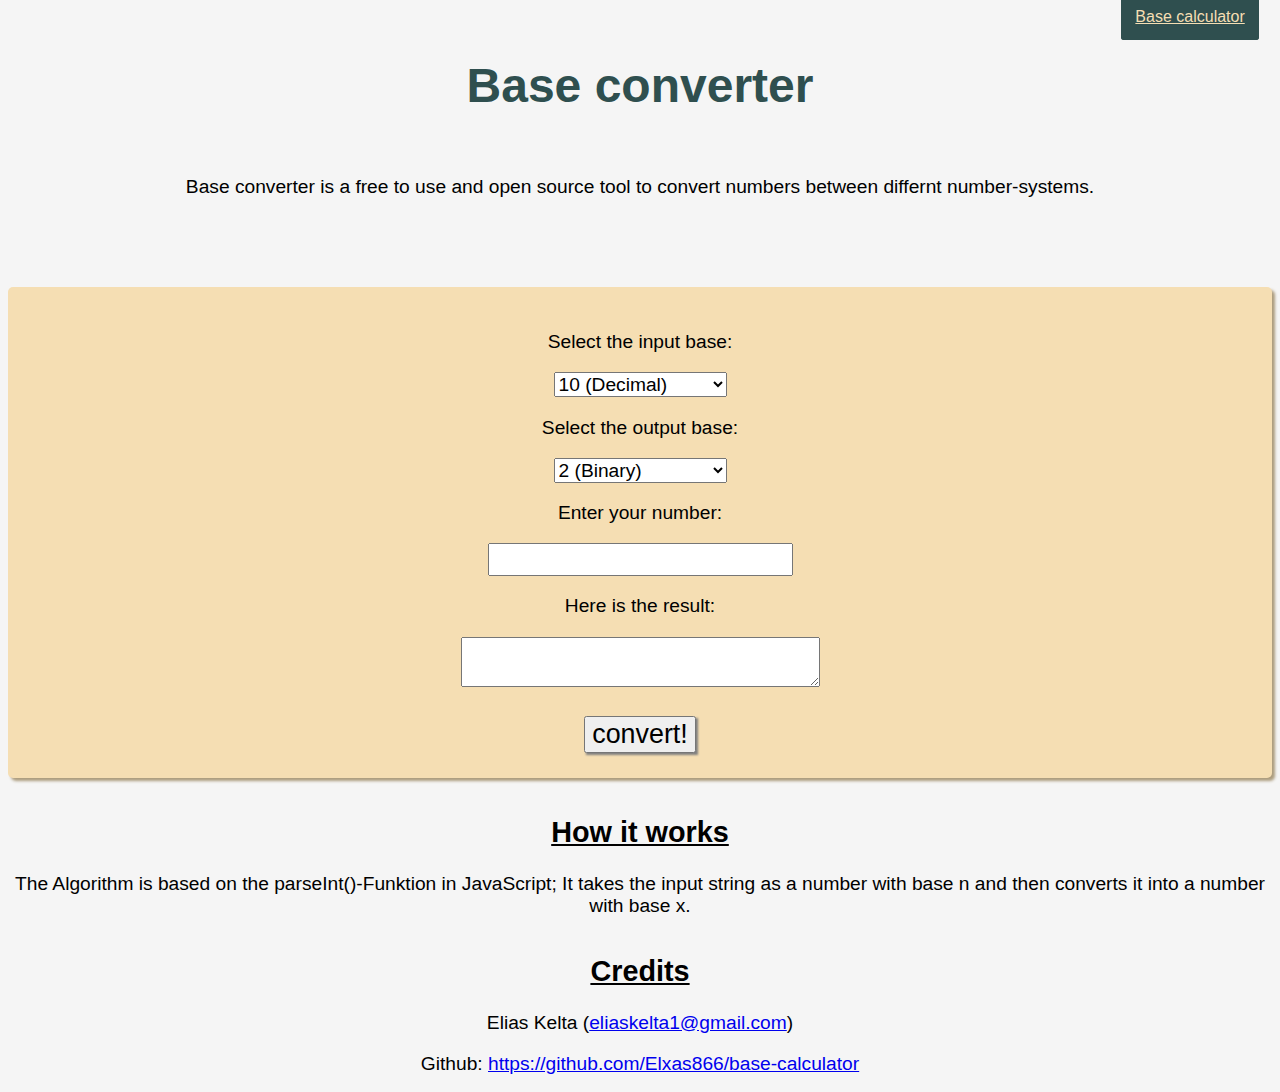
==== base-converter.html @ 106df60e "updated info" ====
<!DOCTYPE html>
<html lang="en">
<head>
    <meta charset="UTF-8">
    <meta http-equiv="X-UA-Compatible" content="IE=edge">
    <meta name="viewport" content="width=device-width, initial-scale=1.0">
    <title>Base converter</title>
    <link rel="stylesheet" href="style.css">
</head>
<body>
    <div class="nav">
        <a href="index.html">Base calculator</a>
    </div>
    <h1 id="header">Base converter</h1>
    <div class="info">
        <p>Base converter is a free to use and open source tool to convert numbers between differnt number-systems.</p>
    </div>
    <div class="main">
        <p>Select the input base:</p>
        <select name="inbase" id="inbase">
            <option value="bin">2 (Binary)</option>
            <option value="4">4</option>
            <option value="6">6</option>
            <option value="oct">8 (Octal)</option>
            <option selected="selected" value="dec">10 (Decimal)</option>
            <option value="hex">16 (Hexadecimal)</option>
        </select>
        <p>Select the output base:</p>
        <select name="outbase" id="outbase">
            <option selected="selected" value="bin">2 (Binary)</option>
            <option value="4">4</option>
            <option value="6">6</option>
            <option value="oct">8 (Octal)</option>
            <option value="dec">10 (Decimal)</option>
            <option value="hex">16 (Hexadecimal)</option>
        </select>
        <p>Enter your number:</p>
        <input type="number" name="input" id="input">
        <p>Here is the result:</p>
        <textarea readonly=true id="output" cols="30" rows="2"></textarea>
        <div id="calcbtndiv">
            <button id="calcbtn" onclick="convert()">convert!</button>
        </div>
    </div>
    <div class="howitworks">
        <h2>How it works</h2>
        <p>The Algorithm is based on the parseInt()-Funktion in JavaScript; It takes the input string as a number with base n
            and then converts it into a number with base x.
        </p>
    </div>
    <div class="credits">
        <h2>Credits</h2>
        <p>Elias Kelta (<a href="mailto:eliaskelta1@gmail.com">eliaskelta1@gmail.com</a>)</p>
        <p>Github: <a href="https://github.com/Elxas866/base-calculator">https://github.com/Elxas866/base-calculator</a></p>
    </div>
</body>
<script src="convert.js"></script>
</html>
---- style.css ----
body {
    background-color: whitesmoke;
    font-family:-apple-system, BlinkMacSystemFont, 'Segoe UI', Roboto, Oxygen, Ubuntu, Cantarell, 'Open Sans', 'Helvetica Neue', sans-serif;
}

.nav {
    text-align: end;
}

.nav a {
    margin: 1%;
    padding: 1%;
    color: wheat;
    background-color: darkslategrey;
    border: darkslategrey 2px solid;
    border-radius: 3px;
}

#header {
    text-align: center;
    font-size: 300%;
    color: darkslategrey;
}

.info {
    text-align: center;
    font-size: 120%;
    margin-top: 5%;
}

.main {
    background-color: wheat;
    text-align: center;
    margin-top: 7%;
    padding: 2%;
    font-size: 120%;
    border-radius: 5px;
    box-shadow: rgb(172, 156, 125) 3px 3px 3px;
}

.main textarea {
    font-size: 120%;
}

.main input {
    font-size: 120%;
}

#base, #inbase, #outbase {
    font-size: 100%;
}

#base:hover, #inbase:hover, #outbase:hover {
    cursor: pointer;
}

#calcbtn {
    font-size: 140%;
    box-shadow: gray 2px 2px 2px;
}

#calcbtn:hover {
    cursor: pointer;
}

#calcbtndiv {
    margin-top: 2%;
}

.credits {
    text-align: center;
    margin-top: 3%;
    font-size: 120%;
}

.credits h2 {
    text-decoration: underline;
}

.howitworks {
    text-align: center;
    margin-top: 3%;
    font-size: 120%;
}

.howitworks h2 {
    text-decoration: underline;
}



@media all and (max-width: 600px){
    #base {
        font-size: 140%;
    }

    .main textarea {
        font-size: 120%;
    }
}
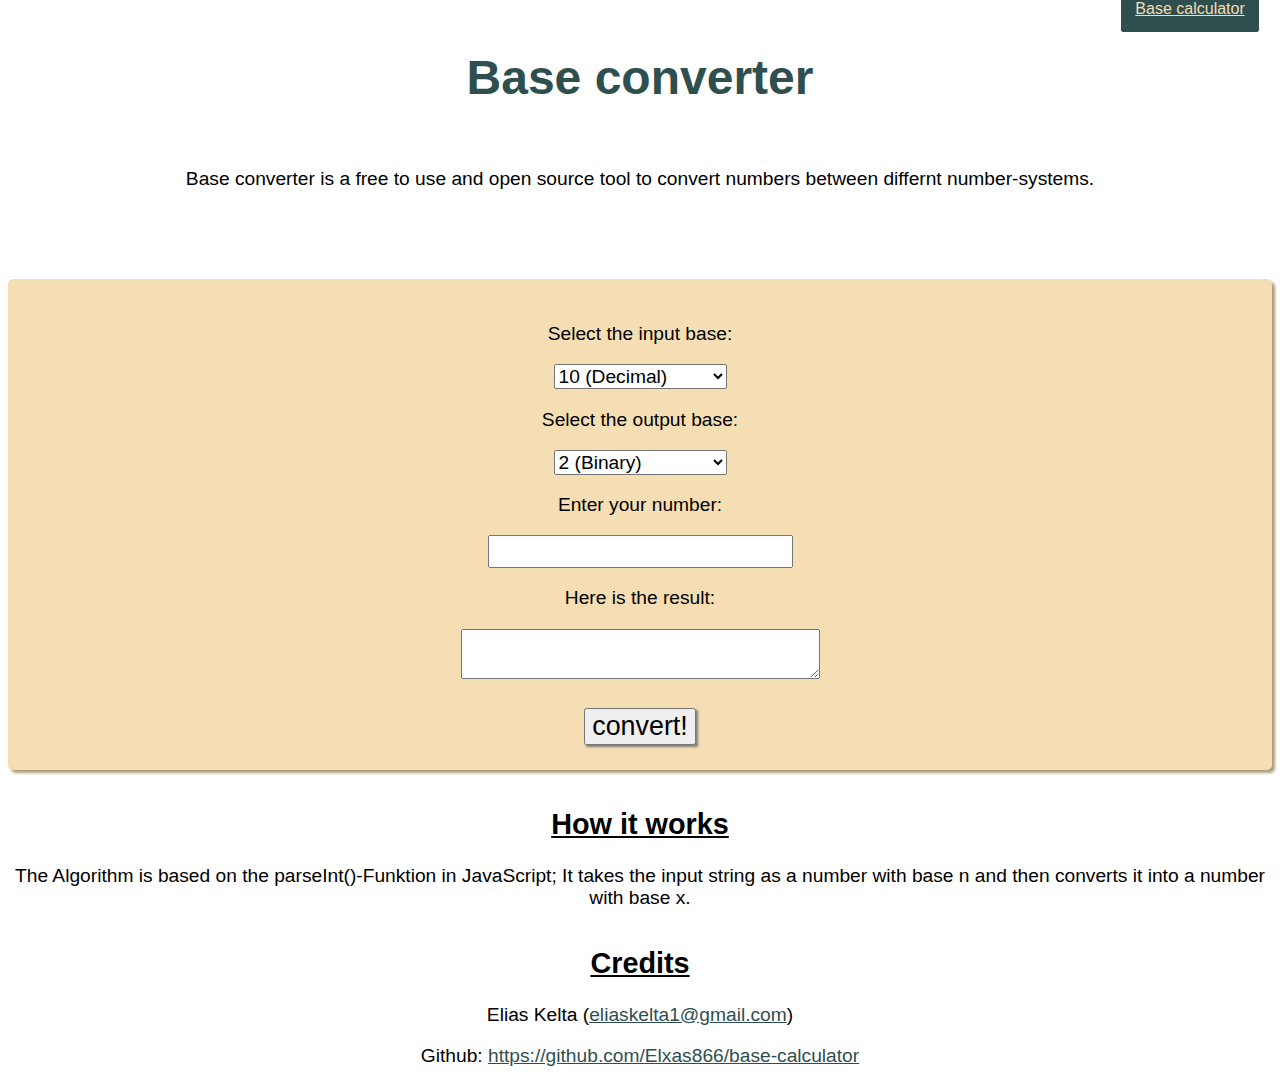
==== commit afae912f: "updated style" ====
--- a/base-converter.html
+++ b/base-converter.html
@@ -35,7 +35,7 @@
             <option value="hex">16 (Hexadecimal)</option>
         </select>
         <p>Enter your number:</p>
-        <input type="number" name="input" id="input">
+        <input type="tel" name="input" id="input">
         <p>Here is the result:</p>
         <textarea readonly=true id="output" cols="30" rows="2"></textarea>
         <div id="calcbtndiv">
--- a/style.css
+++ b/style.css
@@ -1,6 +1,11 @@
 body {
-    background-color: whitesmoke;
+    background-color: white;
     font-family:-apple-system, BlinkMacSystemFont, 'Segoe UI', Roboto, Oxygen, Ubuntu, Cantarell, 'Open Sans', 'Helvetica Neue', sans-serif;
+    margin-top: 0;
+}
+
+a {
+    color: darkslategrey;
 }
 
 .nav {
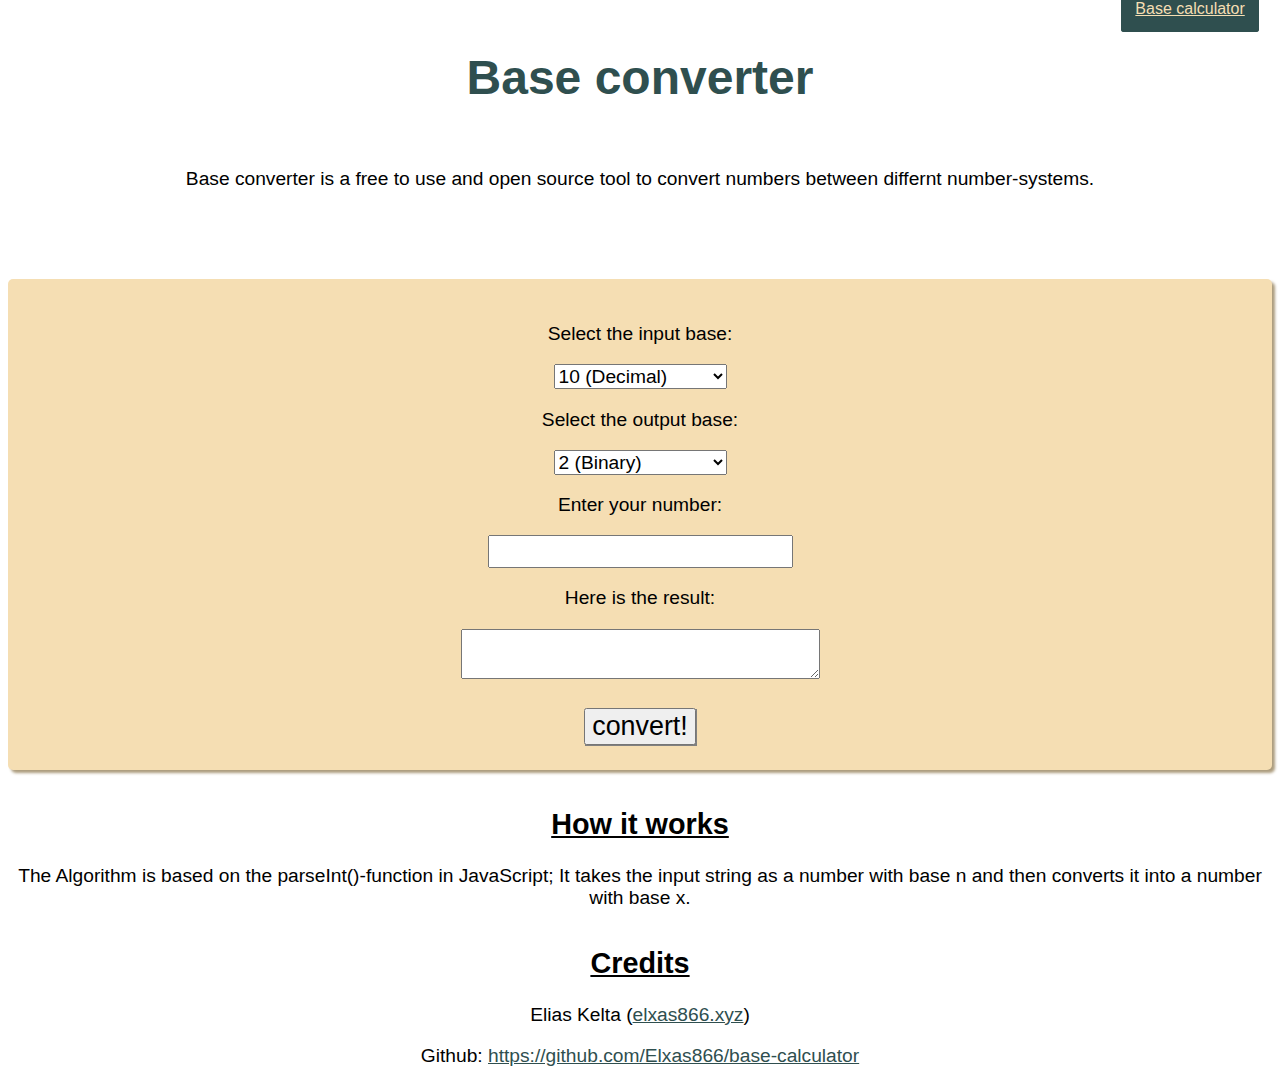
==== commit b5dc71bd: "corrected spelling mistake" ====
--- a/base-converter.html
+++ b/base-converter.html
@@ -6,6 +6,7 @@
     <meta name="viewport" content="width=device-width, initial-scale=1.0">
     <title>Base converter</title>
     <link rel="stylesheet" href="style.css">
+    <link rel="icon" type="image/png" href="assets/favicon.png"/>
 </head>
 <body>
     <div class="nav">
@@ -23,7 +24,7 @@
             <option value="6">6</option>
             <option value="oct">8 (Octal)</option>
             <option selected="selected" value="dec">10 (Decimal)</option>
-            <option value="hex">16 (Hexadecimal)</option>
+            <option onclick="hex()" value="hex">16 (Hexadecimal)</option>
         </select>
         <p>Select the output base:</p>
         <select name="outbase" id="outbase">
@@ -35,7 +36,7 @@
             <option value="hex">16 (Hexadecimal)</option>
         </select>
         <p>Enter your number:</p>
-        <input type="tel" name="input" id="input">
+        <input type="number" name="input" id="input">
         <p>Here is the result:</p>
         <textarea readonly=true id="output" cols="30" rows="2"></textarea>
         <div id="calcbtndiv">
@@ -44,13 +45,13 @@
     </div>
     <div class="howitworks">
         <h2>How it works</h2>
-        <p>The Algorithm is based on the parseInt()-Funktion in JavaScript; It takes the input string as a number with base n
+        <p>The Algorithm is based on the parseInt()-function in JavaScript; It takes the input string as a number with base n
             and then converts it into a number with base x.
         </p>
     </div>
     <div class="credits">
         <h2>Credits</h2>
-        <p>Elias Kelta (<a href="mailto:eliaskelta1@gmail.com">eliaskelta1@gmail.com</a>)</p>
+        <p>Elias Kelta (<a href="http://www.elxas866.xyz">elxas866.xyz</a>)</p>
         <p>Github: <a href="https://github.com/Elxas866/base-calculator">https://github.com/Elxas866/base-calculator</a></p>
     </div>
 </body>
--- a/style.css
+++ b/style.css
@@ -2,6 +2,11 @@
     background-color: white;
     font-family:-apple-system, BlinkMacSystemFont, 'Segoe UI', Roboto, Oxygen, Ubuntu, Cantarell, 'Open Sans', 'Helvetica Neue', sans-serif;
     margin-top: 0;
+}
+
+::selection {
+    color: white;
+    background-color: darkslategrey;
 }
 
 a {
@@ -61,7 +66,7 @@
 
 #calcbtn {
     font-size: 140%;
-    box-shadow: gray 2px 2px 2px;
+    box-shadow: gray 1px 1px;
 }
 
 #calcbtn:hover {
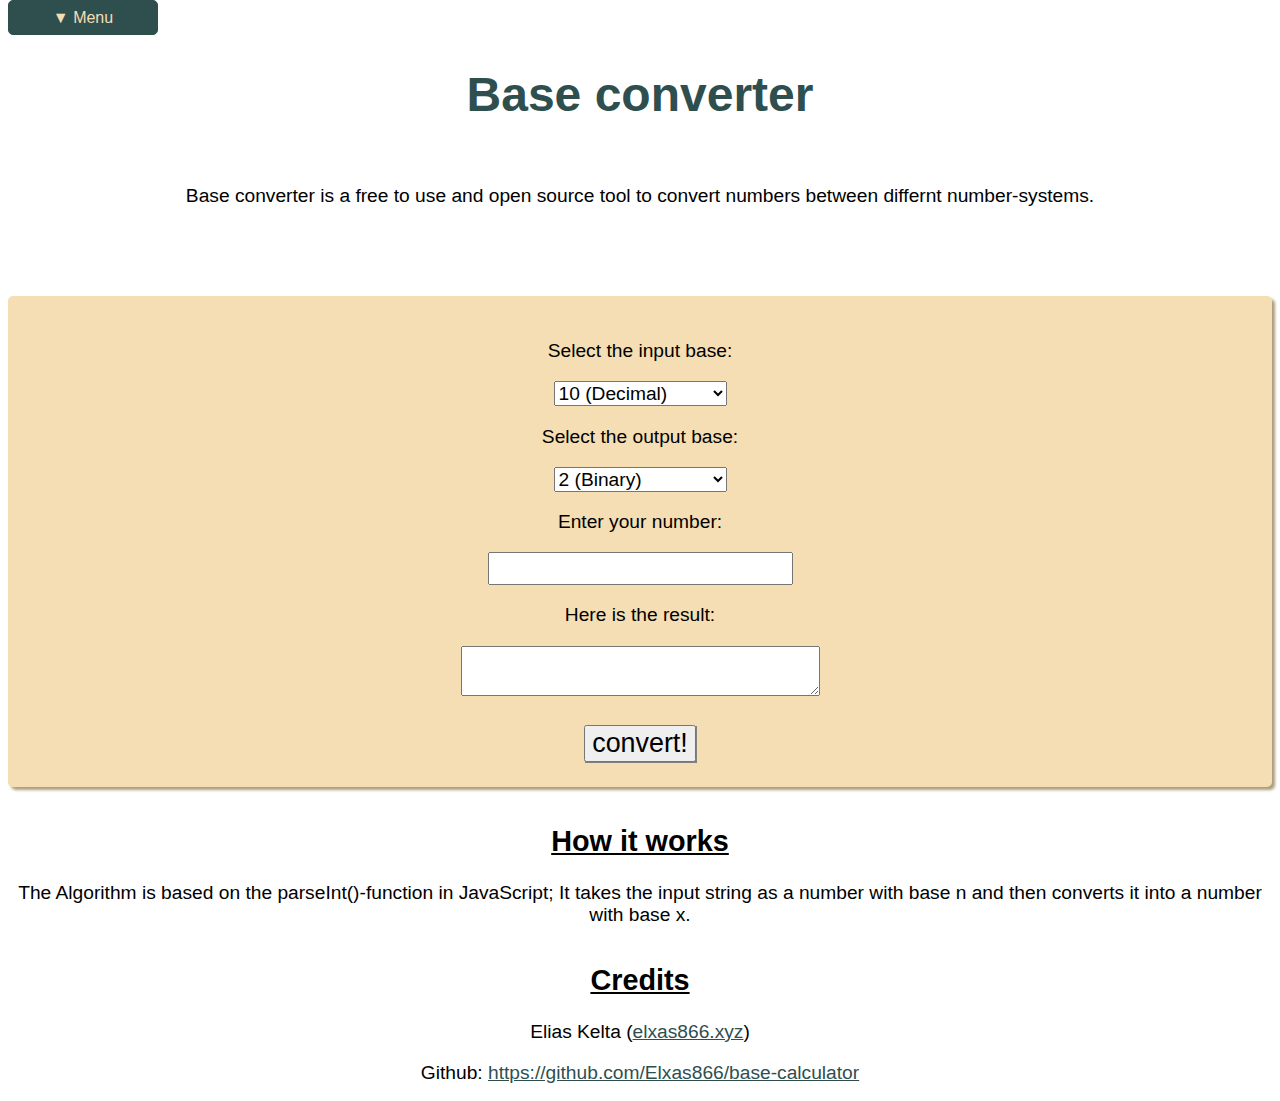
==== commit 31f00041: "changed nav dropdown" ====
--- a/base-converter.html
+++ b/base-converter.html
@@ -9,8 +9,12 @@
     <link rel="icon" type="image/png" href="assets/favicon.png"/>
 </head>
 <body>
-    <div class="nav">
-        <a href="index.html">Base calculator</a>
+    <div class="dropdown">
+        <button class="dropbtn">▼ Menu</button>
+        <div class="dropdown-content">
+            <a href="index.html">Base calculator</a>
+            <a href="#">Text converter</a>
+        </div>
     </div>
     <h1 id="header">Base converter</h1>
     <div class="info">
--- a/style.css
+++ b/style.css
@@ -1,4 +1,11 @@
+@keyframes load {
+    0%{opacity: 0;}
+    100%{opacity: 100;}
+}
+
 body {
+    animation-name: load;
+    animation-duration: 1s;
     background-color: white;
     font-family:-apple-system, BlinkMacSystemFont, 'Segoe UI', Roboto, Oxygen, Ubuntu, Cantarell, 'Open Sans', 'Helvetica Neue', sans-serif;
     margin-top: 0;
@@ -13,17 +20,54 @@
     color: darkslategrey;
 }
 
-.nav {
-    text-align: end;
+@keyframes nav_slide_in {
+    0%{transform: translateY(-50px);}
+    100%{transform: translateY(0px);}
 }
 
-.nav a {
-    margin: 1%;
-    padding: 1%;
+.dropbtn {
+    background-color: darkslategrey;
     color: wheat;
-    background-color: darkslategrey;
-    border: darkslategrey 2px solid;
-    border-radius: 3px;
+    min-width: 150px;
+    padding: 5%;
+    font-size: 100%;
+    border: 1px solid darkslategrey;
+    border-radius: 5px;
+    cursor: pointer;
+}
+
+/* The container <div> - needed to position the dropdown content */
+.dropdown {
+    animation-name: nav_slide_in;
+    animation-duration: 1s;
+    position: relative;
+    display: inline-block;
+}
+
+/* Dropdown Content (Hidden by Default) */
+.dropdown-content {
+    display: none;
+    position: absolute;
+    background-color: #f9f9f9;
+    min-width: 160px;
+    box-shadow: 0px 8px 16px 0px rgba(0,0,0,0.2);
+    z-index: 1;
+}
+
+/* Links inside the dropdown */
+.dropdown-content a {
+    color: black;
+    padding: 12px 16px;
+    text-decoration: none;
+    display: block;
+}
+
+/* Change color of dropdown links on hover */
+.dropdown-content a:hover {background-color: #f1f1f1}
+
+/* Show the dropdown menu on hover */
+.dropdown:hover .dropdown-content {
+    display: block;
 }
 
 #header {
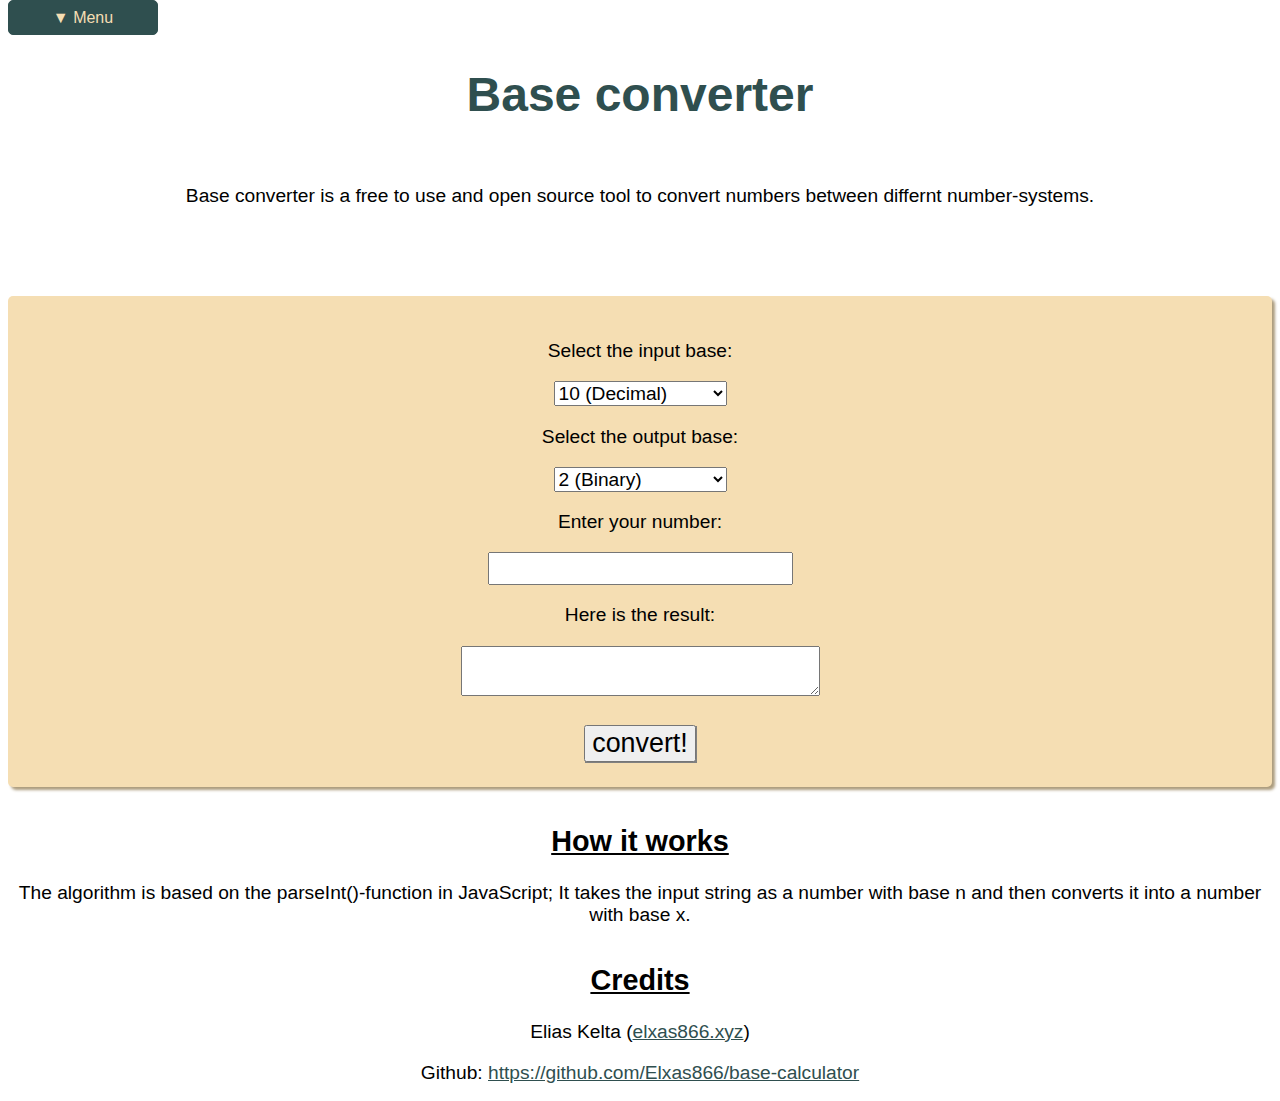
==== commit 597256f4: "optimized text converter" ====
--- a/base-converter.html
+++ b/base-converter.html
@@ -13,7 +13,7 @@
         <button class="dropbtn">▼ Menu</button>
         <div class="dropdown-content">
             <a href="index.html">Base calculator</a>
-            <a href="#">Text converter</a>
+            <a href="text-converter.html">Text converter</a>
         </div>
     </div>
     <h1 id="header">Base converter</h1>
@@ -49,7 +49,7 @@
     </div>
     <div class="howitworks">
         <h2>How it works</h2>
-        <p>The Algorithm is based on the parseInt()-function in JavaScript; It takes the input string as a number with base n
+        <p>The algorithm is based on the parseInt()-function in JavaScript; It takes the input string as a number with base n
             and then converts it into a number with base x.
         </p>
     </div>
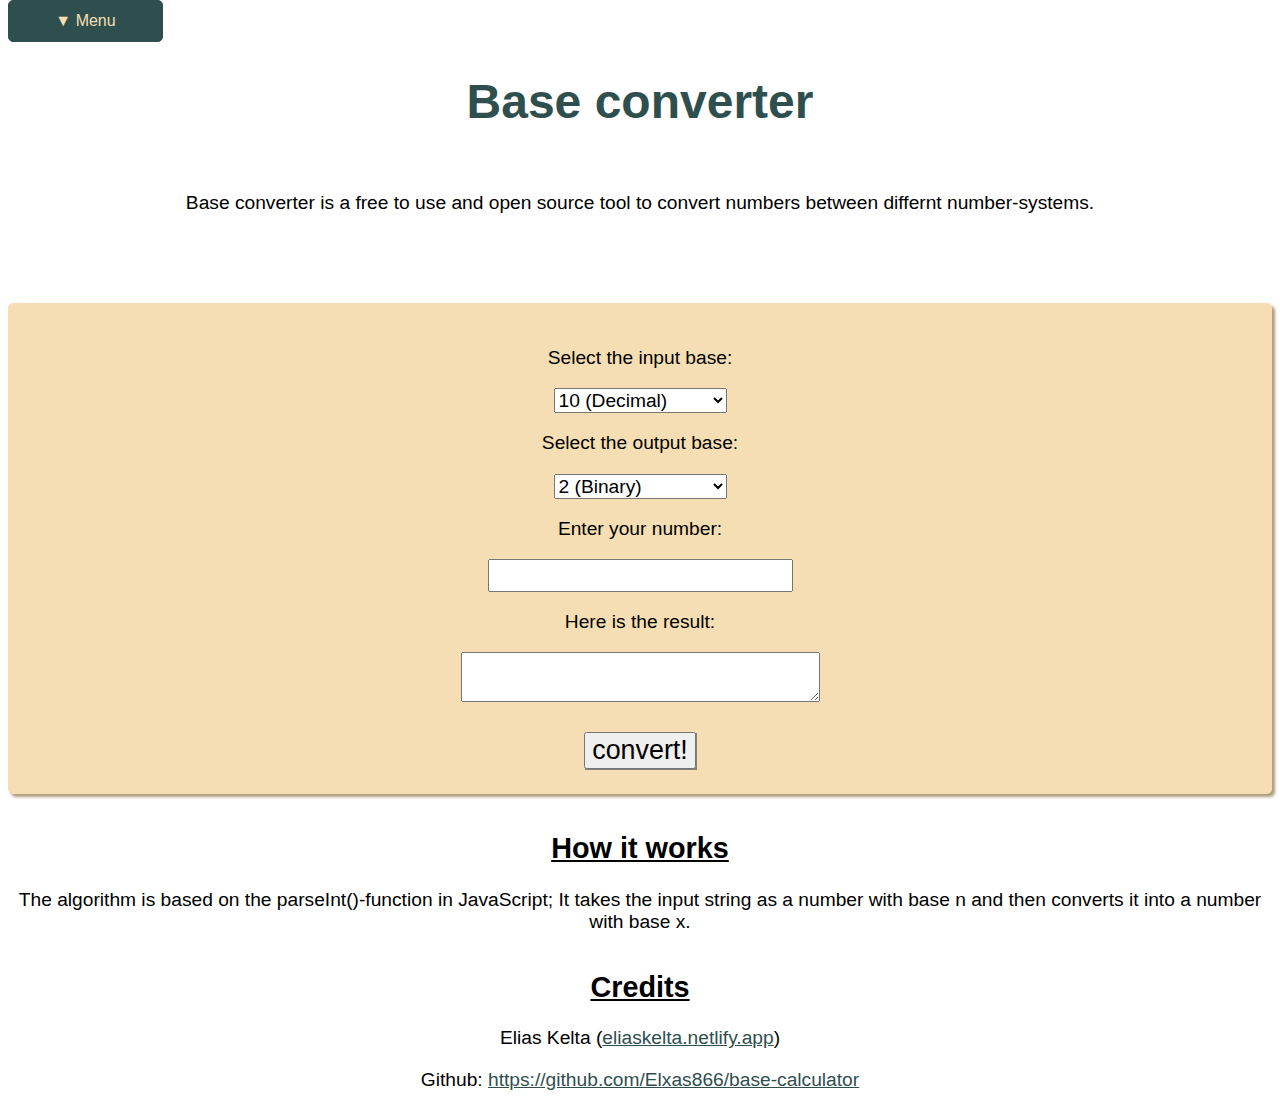
==== commit cba75d66: "updated portfolio link" ====
--- a/base-converter.html
+++ b/base-converter.html
@@ -55,7 +55,7 @@
     </div>
     <div class="credits">
         <h2>Credits</h2>
-        <p>Elias Kelta (<a href="http://www.elxas866.xyz">elxas866.xyz</a>)</p>
+        <p>Elias Kelta (<a href="https://eliaskelta.netlify.app/">eliaskelta.netlify.app</a>)</p>
         <p>Github: <a href="https://github.com/Elxas866/base-calculator">https://github.com/Elxas866/base-calculator</a></p>
     </div>
 </body>
--- a/style.css
+++ b/style.css
@@ -28,8 +28,8 @@
 .dropbtn {
     background-color: darkslategrey;
     color: wheat;
-    min-width: 150px;
-    padding: 5%;
+    min-width: 155px;
+    padding: 7%;
     font-size: 100%;
     border: 1px solid darkslategrey;
     border-radius: 5px;
@@ -44,14 +44,20 @@
     display: inline-block;
 }
 
+@keyframes slide_in {
+    0%{transform: scale(0);}
+    100%{transform: scale(1); z-index: 0;}
+}
+
 /* Dropdown Content (Hidden by Default) */
 .dropdown-content {
+    animation: slide_in 0.3s forwards;
     display: none;
     position: absolute;
     background-color: #f9f9f9;
-    min-width: 160px;
+    min-width: 155px;
     box-shadow: 0px 8px 16px 0px rgba(0,0,0,0.2);
-    z-index: 1;
+    z-index: 0;
 }
 
 /* Links inside the dropdown */
